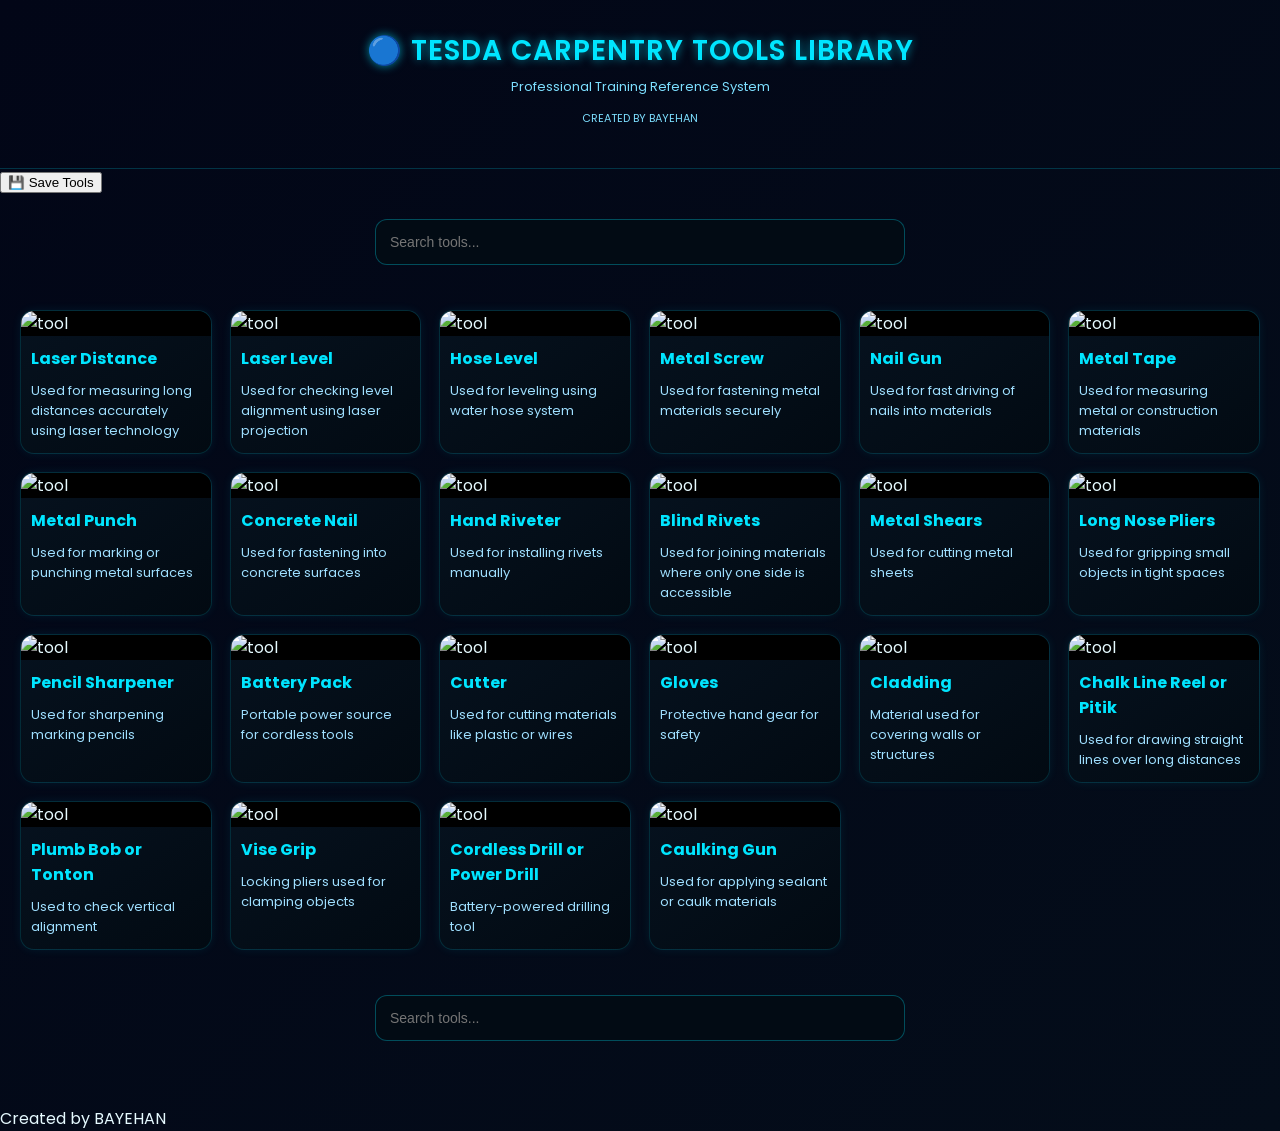
==== index.html @ d2997ce6 "Update index.html" ====
<!DOCTYPE html>
<html lang="en">
<head>
<meta charset="UTF-8">
<meta name="viewport" content="width=device-width, initial-scale=1.0">
<title>TESDA Carpentry Tools</title>
<link rel="stylesheet" href="styles.css">
<link href="https://fonts.googleapis.com/css2?family=Poppins:wght@300;400;600&display=swap" rel="stylesheet">
</head>

<body>

<header>
  <h1>🔵 TESDA CARPENTRY TOOLS LIBRARY</h1>
  <p>Professional Training Reference System</p>
  <p class="creator-text">Created by BAYEHAN</p>
</header>

<!-- 🔥 DITO MO ILAGAY -->
<button onclick="saveTools()" class="save-btn">💾 Save Tools</button>

<input type="text" id="search" placeholder="Search tools...">

<div class="grid" id="grid"></div>

<input type="text" id="search" placeholder="Search tools...">

<div class="grid" id="grid"></div>

<script src="script.js"></script>
<footer class="creator">
  Created by <span>BAYEHAN</span>
</footer>
</body>
</html>
---- styles.css ----
body {
  margin: 0;
  font-family: 'Segoe UI', 'Poppins', sans-serif;
  background: linear-gradient(135deg, #020617, #040d1a);
  color: #e6faff;
}

/* HEADER */
header {
  text-align: center;
  padding: 30px 10px;
  border-bottom: 1px solid rgba(0, 229, 255, 0.2);
}

header h1 {
  margin: 0;
  font-size: 28px;
  font-weight: 600;
  letter-spacing: 1px;
  color: #00e5ff;
  text-shadow: 0 0 10px rgba(0, 229, 255, 0.6);
}

header p {
  margin-top: 5px;
  font-size: 13px;
  color: #7ddfff;
}

/* SEARCH */
#search {
  width: 90%;
  max-width: 500px;
  margin: 25px auto;
  display: block;
  padding: 14px;
  border-radius: 12px;
  border: 1px solid rgba(0, 229, 255, 0.3);
  background: #020b14;
  color: white;
  font-size: 14px;
  outline: none;
  transition: 0.3s;
}

#search:focus {
  border-color: #00e5ff;
  box-shadow: 0 0 10px rgba(0, 229, 255, 0.5);
}

/* GRID */
.grid {
  display: grid;
  grid-template-columns: repeat(auto-fit, minmax(190px, 1fr));
  gap: 18px;
  padding: 20px;
}

/* CARD */
.card {
  background: linear-gradient(145deg, #06121f, #020a12);
  border: 1px solid rgba(0, 229, 255, 0.15);
  border-radius: 14px;
  overflow: hidden;
  transition: 0.3s;
  box-shadow: 0 0 10px rgba(0, 229, 255, 0.08);
}

.card:hover {
  transform: translateY(-6px);
  border-color: #00e5ff;
  box-shadow: 0 0 20px rgba(0, 229, 255, 0.35);
}

/* IMAGE (FIXED PRO STYLE) */
.card img {
  width: 100%;
  height: auto;        /* 🔵 natural ratio */
  max-height: 250px;   /* 🔵 limit para di sobrang laki */
  object-fit: contain; /* 🔵 no crop, no stretch */
  display: block;
  background: #000;    /* para clean kapag may space */
}

/* TEXT */
.card h3 {
  margin: 10px;
  font-size: 16px;
  color: #00e5ff;
}

.card p {
  margin: 0 10px 12px;
  font-size: 13px;
  color: #9fdfff;
}

/* SCROLLBAR */
::-webkit-scrollbar {
  width: 6px;
}

::-webkit-scrollbar-thumb {
  background: #00e5ff;
  border-radius: 10px;
}

.creator-text {
  font-size: 11px;
  color: #7ddfff;
  text-transform: uppercase;
}
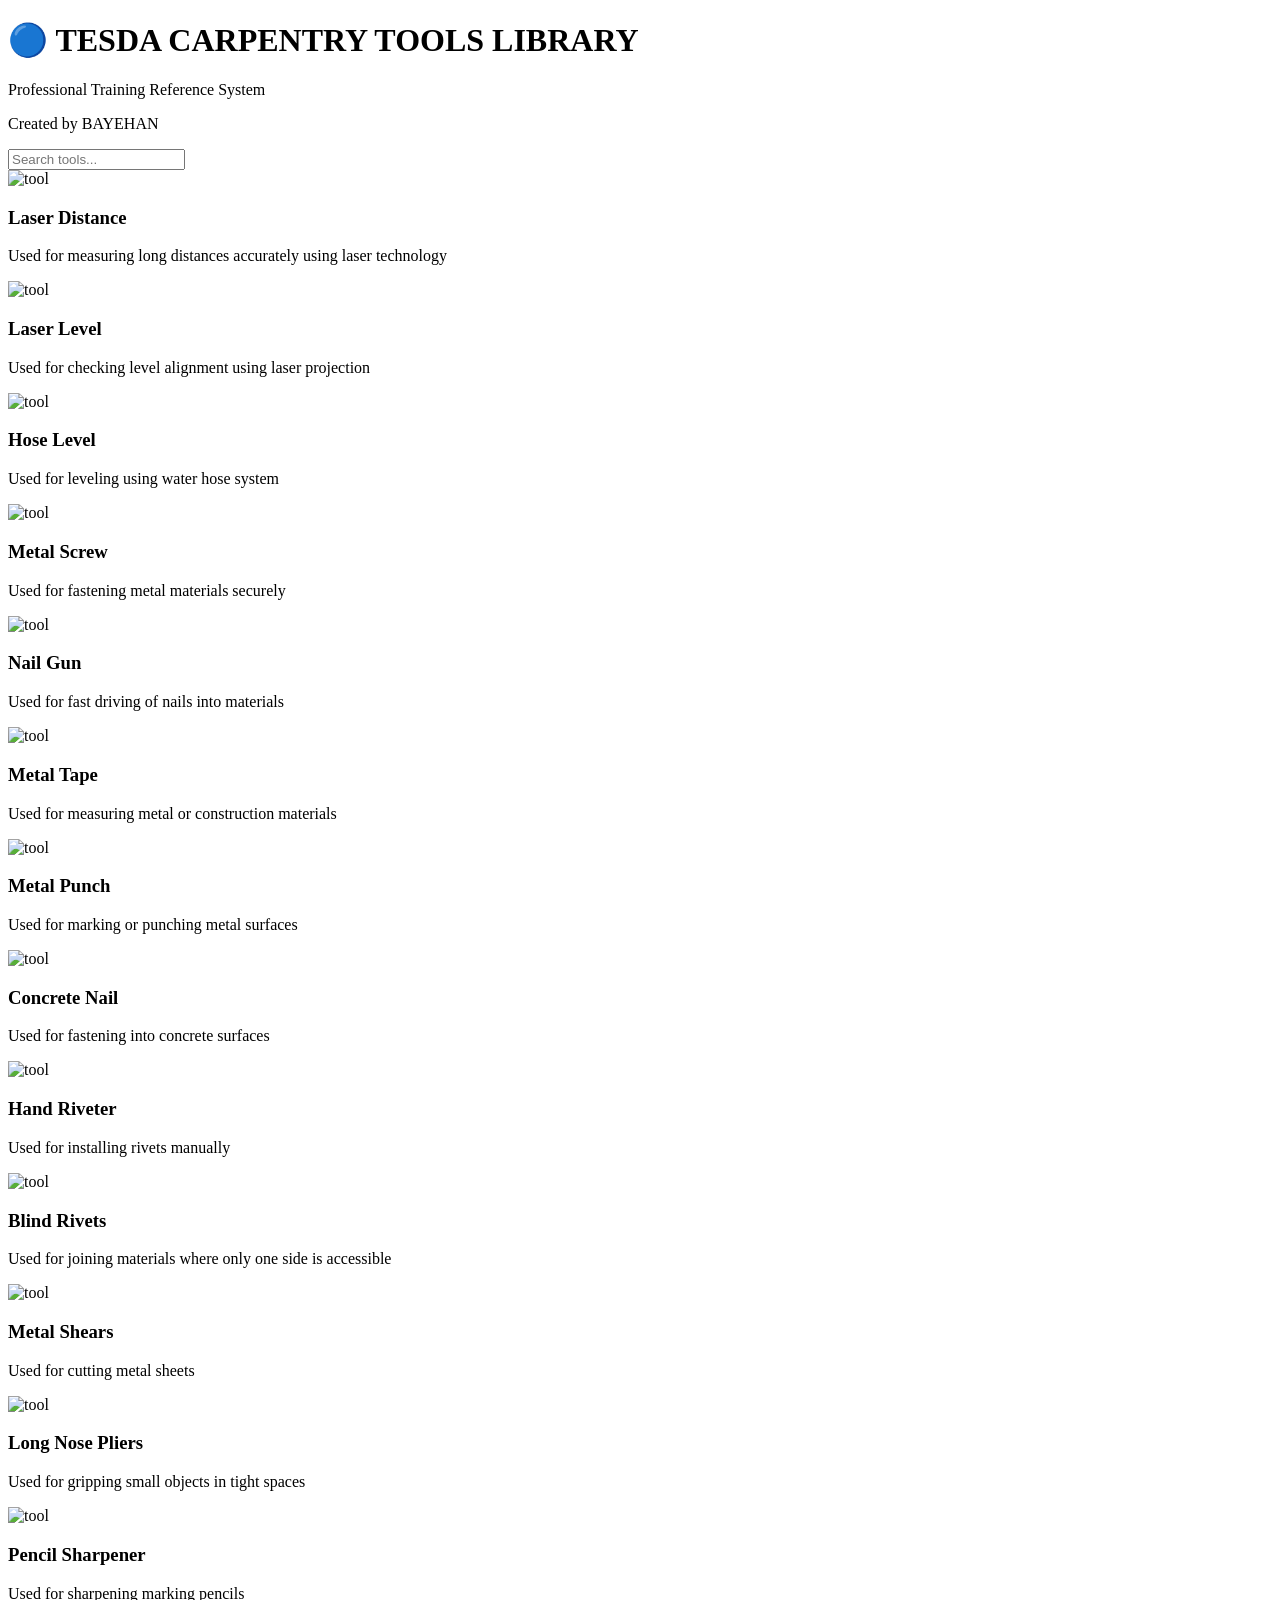
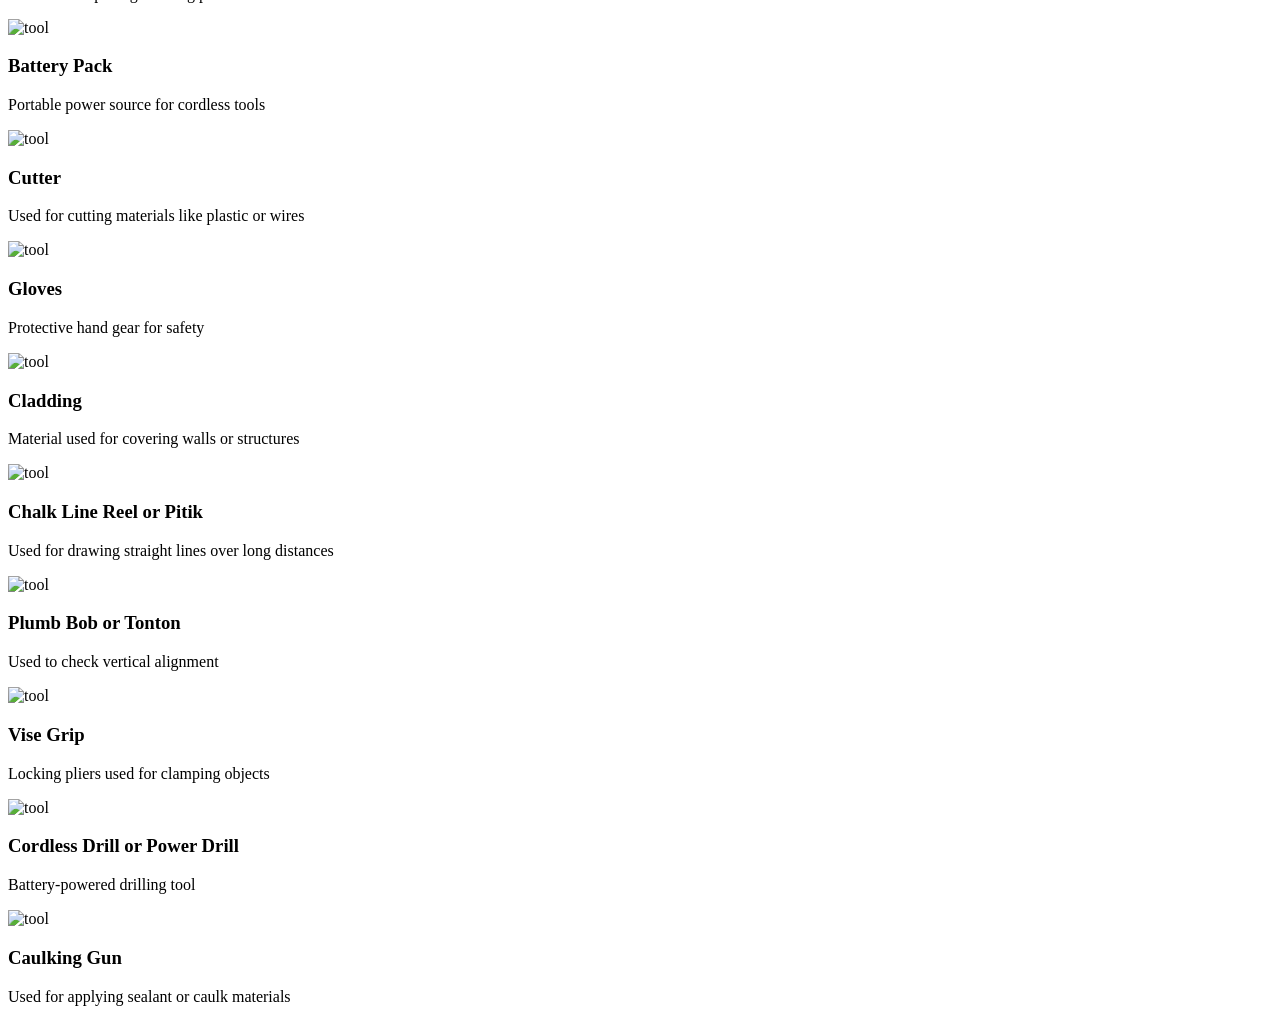
==== commit 1a8d3e62: "Update index.html" ====
--- a/index.html
+++ b/index.html
@@ -3,8 +3,12 @@
 <head>
 <meta charset="UTF-8">
 <meta name="viewport" content="width=device-width, initial-scale=1.0">
-<title>TESDA Carpentry Tools</title>
-<link rel="stylesheet" href="styles.css">
+
+<title>TESDA Tools</title>
+
+<link rel="stylesheet" href="style.css">
+
+<!-- FONT -->
 <link href="https://fonts.googleapis.com/css2?family=Poppins:wght@300;400;600&display=swap" rel="stylesheet">
 </head>
 
@@ -16,20 +20,10 @@
   <p class="creator-text">Created by BAYEHAN</p>
 </header>
 
-<!-- 🔥 DITO MO ILAGAY -->
-<button onclick="saveTools()" class="save-btn">💾 Save Tools</button>
-
-<input type="text" id="search" placeholder="Search tools...">
-
-<div class="grid" id="grid"></div>
-
 <input type="text" id="search" placeholder="Search tools...">
 
 <div class="grid" id="grid"></div>
 
 <script src="script.js"></script>
-<footer class="creator">
-  Created by <span>BAYEHAN</span>
-</footer>
 </body>
 </html>
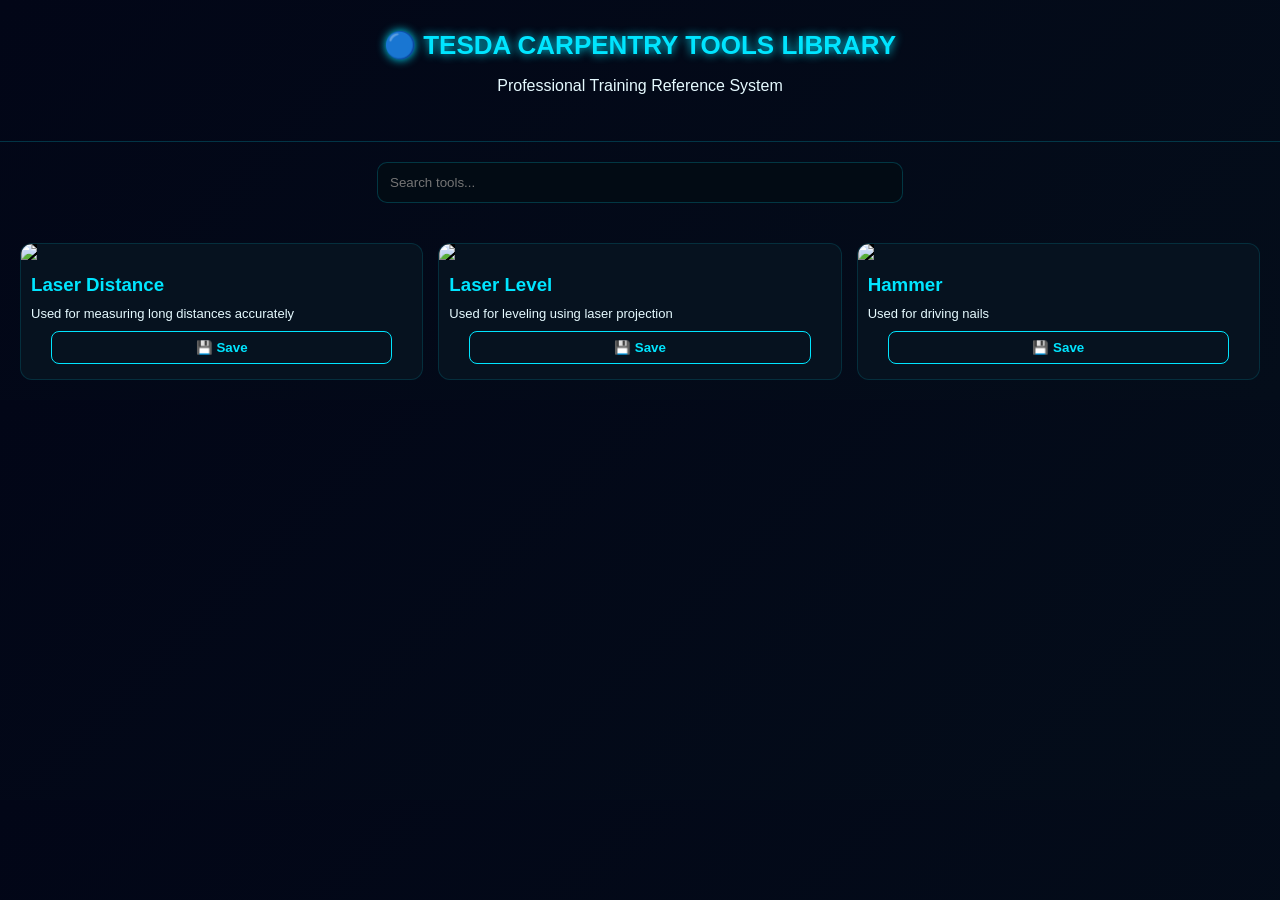
==== commit 4ee9bb91: "Update index.html" ====
--- a/index.html
+++ b/index.html
@@ -3,13 +3,8 @@
 <head>
 <meta charset="UTF-8">
 <meta name="viewport" content="width=device-width, initial-scale=1.0">
-
-<title>TESDA Tools</title>
-
-<link rel="stylesheet" href="style.css">
-
-<!-- FONT -->
-<link href="https://fonts.googleapis.com/css2?family=Poppins:wght@300;400;600&display=swap" rel="stylesheet">
+<title>TESDA Carpentry Tools</title>
+<link rel="stylesheet" href="styles.css">
 </head>
 
 <body>
@@ -17,7 +12,6 @@
 <header>
   <h1>🔵 TESDA CARPENTRY TOOLS LIBRARY</h1>
   <p>Professional Training Reference System</p>
-  <p class="creator-text">Created by BAYEHAN</p>
 </header>
 
 <input type="text" id="search" placeholder="Search tools...">
--- a/styles.css
+++ b/styles.css
@@ -0,0 +1,101 @@
+body {
+  margin: 0;
+  font-family: 'Poppins', sans-serif;
+  background: linear-gradient(135deg, #020617, #040d1a);
+  color: #e6faff;
+}
+
+/* HEADER */
+header {
+  text-align: center;
+  padding: 30px 10px;
+  border-bottom: 1px solid rgba(0, 229, 255, 0.2);
+}
+
+header h1 {
+  margin: 0;
+  font-size: 26px;
+  color: #00e5ff;
+  text-shadow: 0 0 10px #00e5ff;
+}
+
+.creator-text {
+  font-size: 12px;
+  color: #7ddfff;
+}
+
+/* SEARCH */
+#search {
+  width: 90%;
+  max-width: 500px;
+  margin: 20px auto;
+  display: block;
+  padding: 12px;
+  border-radius: 10px;
+  border: 1px solid #00e5ff33;
+  background: #020b14;
+  color: white;
+}
+
+/* GRID */
+.grid {
+  display: grid;
+  grid-template-columns: repeat(auto-fit, minmax(190px, 1fr));
+  gap: 15px;
+  padding: 20px;
+}
+
+/* CARD */
+.card {
+  background: #06121f;
+  border: 1px solid #00e5ff22;
+  border-radius: 12px;
+  overflow: hidden;
+  transition: 0.3s;
+}
+
+.card:hover {
+  transform: translateY(-5px);
+  box-shadow: 0 0 15px #00e5ff;
+}
+
+/* IMAGE */
+.card img {
+  width: 100%;
+  height: auto;
+  max-height: 220px;
+  object-fit: contain;
+  background: black;
+}
+
+/* TEXT */
+.card h3 {
+  margin: 10px;
+  color: #00e5ff;
+}
+
+.card p {
+  margin: 0 10px 10px;
+  font-size: 13px;
+}
+
+/* SAVE BUTTON */
+.save-tool-btn {
+  width: 85%;
+  margin: 10px auto 15px;
+  display: block;
+  padding: 8px;
+  border-radius: 8px;
+  border: 1px solid #00e5ff;
+  background: transparent;
+  color: #00e5ff;
+  font-weight: bold;
+  cursor: pointer;
+  transition: 0.3s;
+}
+
+.save-tool-btn:hover {
+  background: #00e5ff;
+  color: black;
+  box-shadow: 0 0 10px #00e5ff, 0 0 20px #00e5ff;
+}
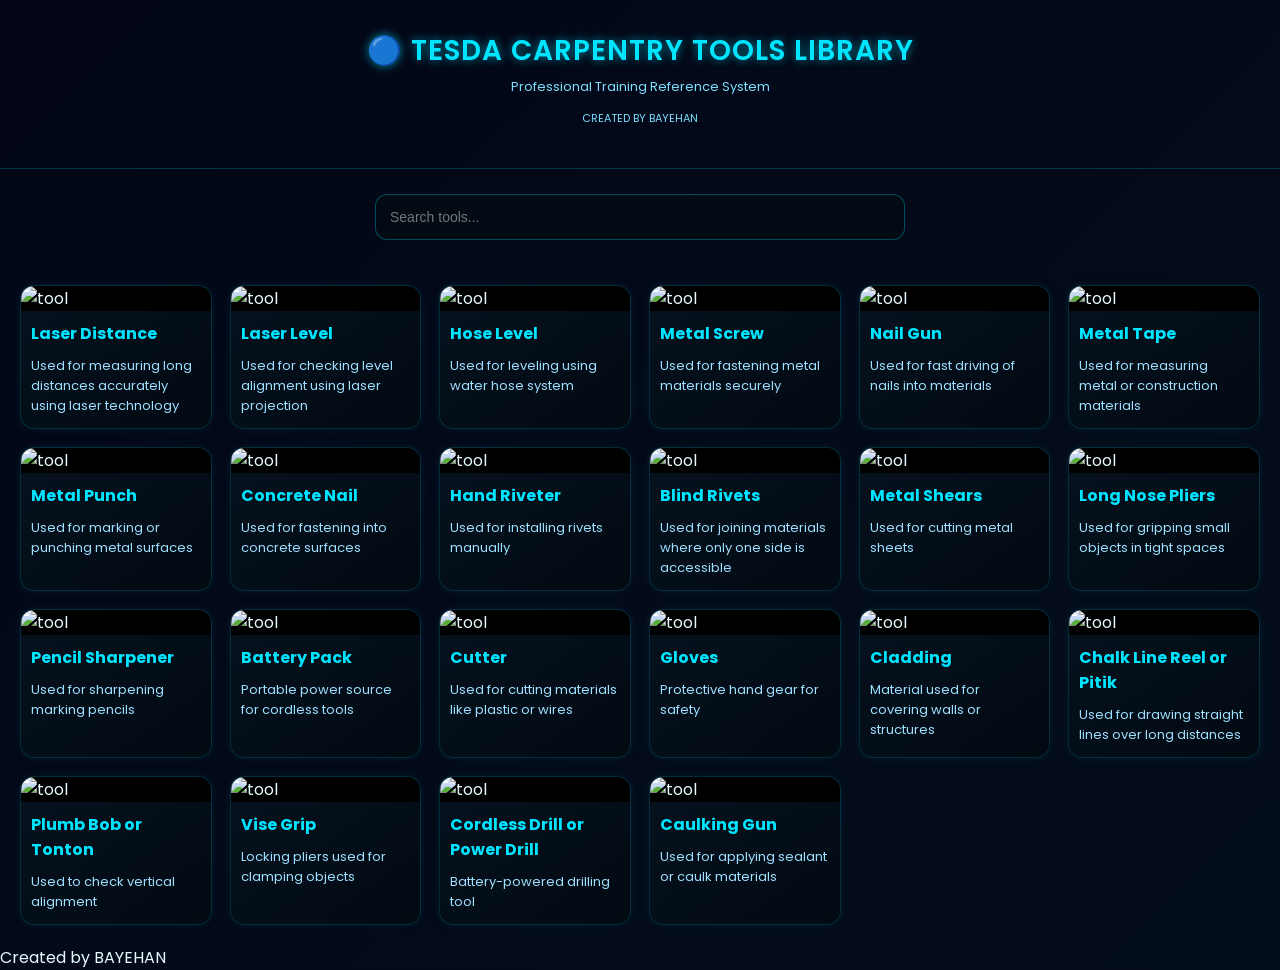
==== commit 29ef4ce5: "Add files via upload" ====
--- a/index.html
+++ b/index.html
@@ -5,6 +5,7 @@
 <meta name="viewport" content="width=device-width, initial-scale=1.0">
 <title>TESDA Carpentry Tools</title>
 <link rel="stylesheet" href="styles.css">
+<link href="https://fonts.googleapis.com/css2?family=Poppins:wght@300;400;600&display=swap" rel="stylesheet">
 </head>
 
 <body>
@@ -12,6 +13,7 @@
 <header>
   <h1>🔵 TESDA CARPENTRY TOOLS LIBRARY</h1>
   <p>Professional Training Reference System</p>
+  <p class="creator-text">Created by BAYEHAN</p>
 </header>
 
 <input type="text" id="search" placeholder="Search tools...">
@@ -19,5 +21,8 @@
 <div class="grid" id="grid"></div>
 
 <script src="script.js"></script>
+<footer class="creator">
+  Created by <span>BAYEHAN</span>
+</footer>
 </body>
-</html>
+</html>
--- a/styles.css
+++ b/styles.css
@@ -1,6 +1,6 @@
 body {
   margin: 0;
-  font-family: 'Poppins', sans-serif;
+  font-family: 'Segoe UI', 'Poppins', sans-serif;
   background: linear-gradient(135deg, #020617, #040d1a);
   color: #e6faff;
 }
@@ -14,13 +14,16 @@
 
 header h1 {
   margin: 0;
-  font-size: 26px;
+  font-size: 28px;
+  font-weight: 600;
+  letter-spacing: 1px;
   color: #00e5ff;
-  text-shadow: 0 0 10px #00e5ff;
+  text-shadow: 0 0 10px rgba(0, 229, 255, 0.6);
 }
 
-.creator-text {
-  font-size: 12px;
+header p {
+  margin-top: 5px;
+  font-size: 13px;
   color: #7ddfff;
 }
 
@@ -28,74 +31,82 @@
 #search {
   width: 90%;
   max-width: 500px;
-  margin: 20px auto;
+  margin: 25px auto;
   display: block;
-  padding: 12px;
-  border-radius: 10px;
-  border: 1px solid #00e5ff33;
+  padding: 14px;
+  border-radius: 12px;
+  border: 1px solid rgba(0, 229, 255, 0.3);
   background: #020b14;
   color: white;
+  font-size: 14px;
+  outline: none;
+  transition: 0.3s;
+}
+
+#search:focus {
+  border-color: #00e5ff;
+  box-shadow: 0 0 10px rgba(0, 229, 255, 0.5);
 }
 
 /* GRID */
 .grid {
   display: grid;
   grid-template-columns: repeat(auto-fit, minmax(190px, 1fr));
-  gap: 15px;
+  gap: 18px;
   padding: 20px;
 }
 
 /* CARD */
 .card {
-  background: #06121f;
-  border: 1px solid #00e5ff22;
-  border-radius: 12px;
+  background: linear-gradient(145deg, #06121f, #020a12);
+  border: 1px solid rgba(0, 229, 255, 0.15);
+  border-radius: 14px;
   overflow: hidden;
   transition: 0.3s;
+  box-shadow: 0 0 10px rgba(0, 229, 255, 0.08);
 }
 
 .card:hover {
-  transform: translateY(-5px);
-  box-shadow: 0 0 15px #00e5ff;
+  transform: translateY(-6px);
+  border-color: #00e5ff;
+  box-shadow: 0 0 20px rgba(0, 229, 255, 0.35);
 }
 
-/* IMAGE */
+/* IMAGE (FIXED PRO STYLE) */
 .card img {
   width: 100%;
-  height: auto;
-  max-height: 220px;
-  object-fit: contain;
-  background: black;
+  height: auto;        /* 🔵 natural ratio */
+  max-height: 250px;   /* 🔵 limit para di sobrang laki */
+  object-fit: contain; /* 🔵 no crop, no stretch */
+  display: block;
+  background: #000;    /* para clean kapag may space */
 }
 
 /* TEXT */
 .card h3 {
   margin: 10px;
+  font-size: 16px;
   color: #00e5ff;
 }
 
 .card p {
-  margin: 0 10px 10px;
+  margin: 0 10px 12px;
   font-size: 13px;
+  color: #9fdfff;
 }
 
-/* SAVE BUTTON */
-.save-tool-btn {
-  width: 85%;
-  margin: 10px auto 15px;
-  display: block;
-  padding: 8px;
-  border-radius: 8px;
-  border: 1px solid #00e5ff;
-  background: transparent;
-  color: #00e5ff;
-  font-weight: bold;
-  cursor: pointer;
-  transition: 0.3s;
+/* SCROLLBAR */
+::-webkit-scrollbar {
+  width: 6px;
 }
 
-.save-tool-btn:hover {
+::-webkit-scrollbar-thumb {
   background: #00e5ff;
-  color: black;
-  box-shadow: 0 0 10px #00e5ff, 0 0 20px #00e5ff;
+  border-radius: 10px;
 }
+
+.creator-text {
+  font-size: 11px;
+  color: #7ddfff;
+  text-transform: uppercase;
+}
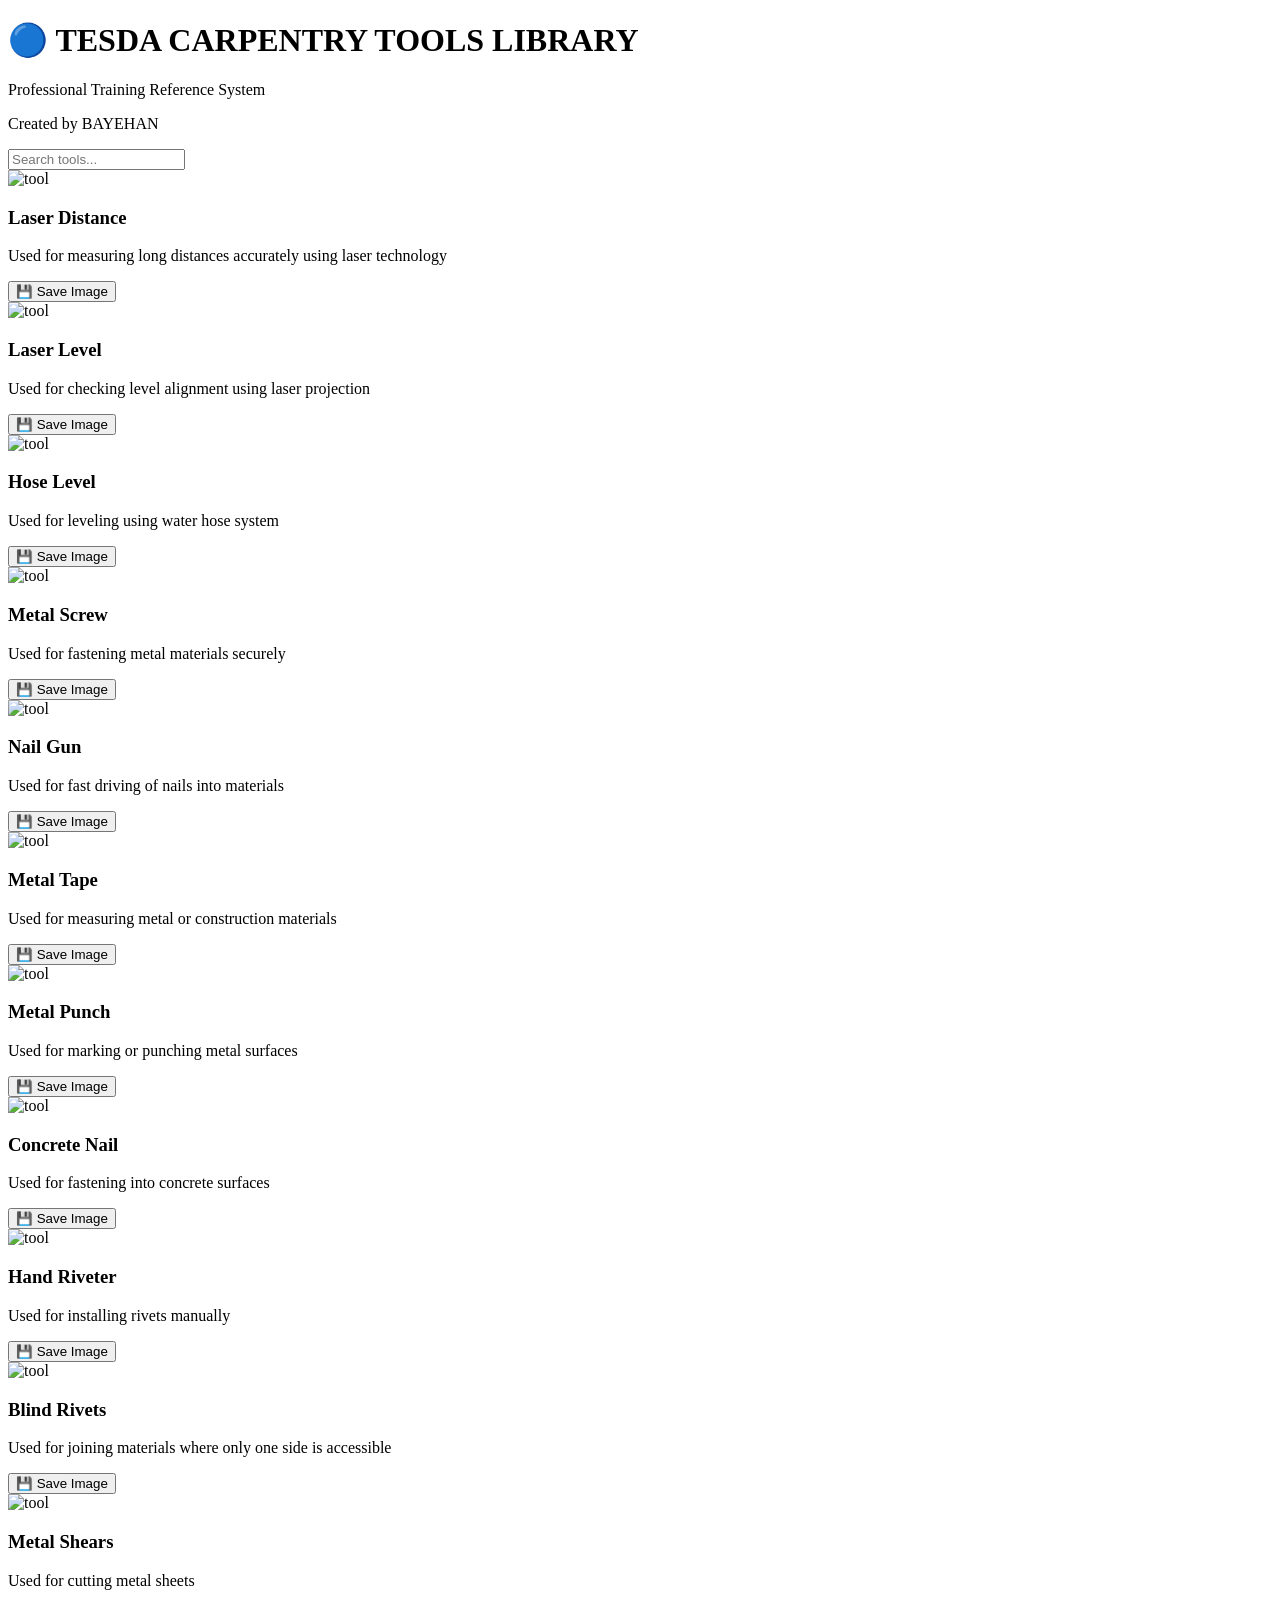
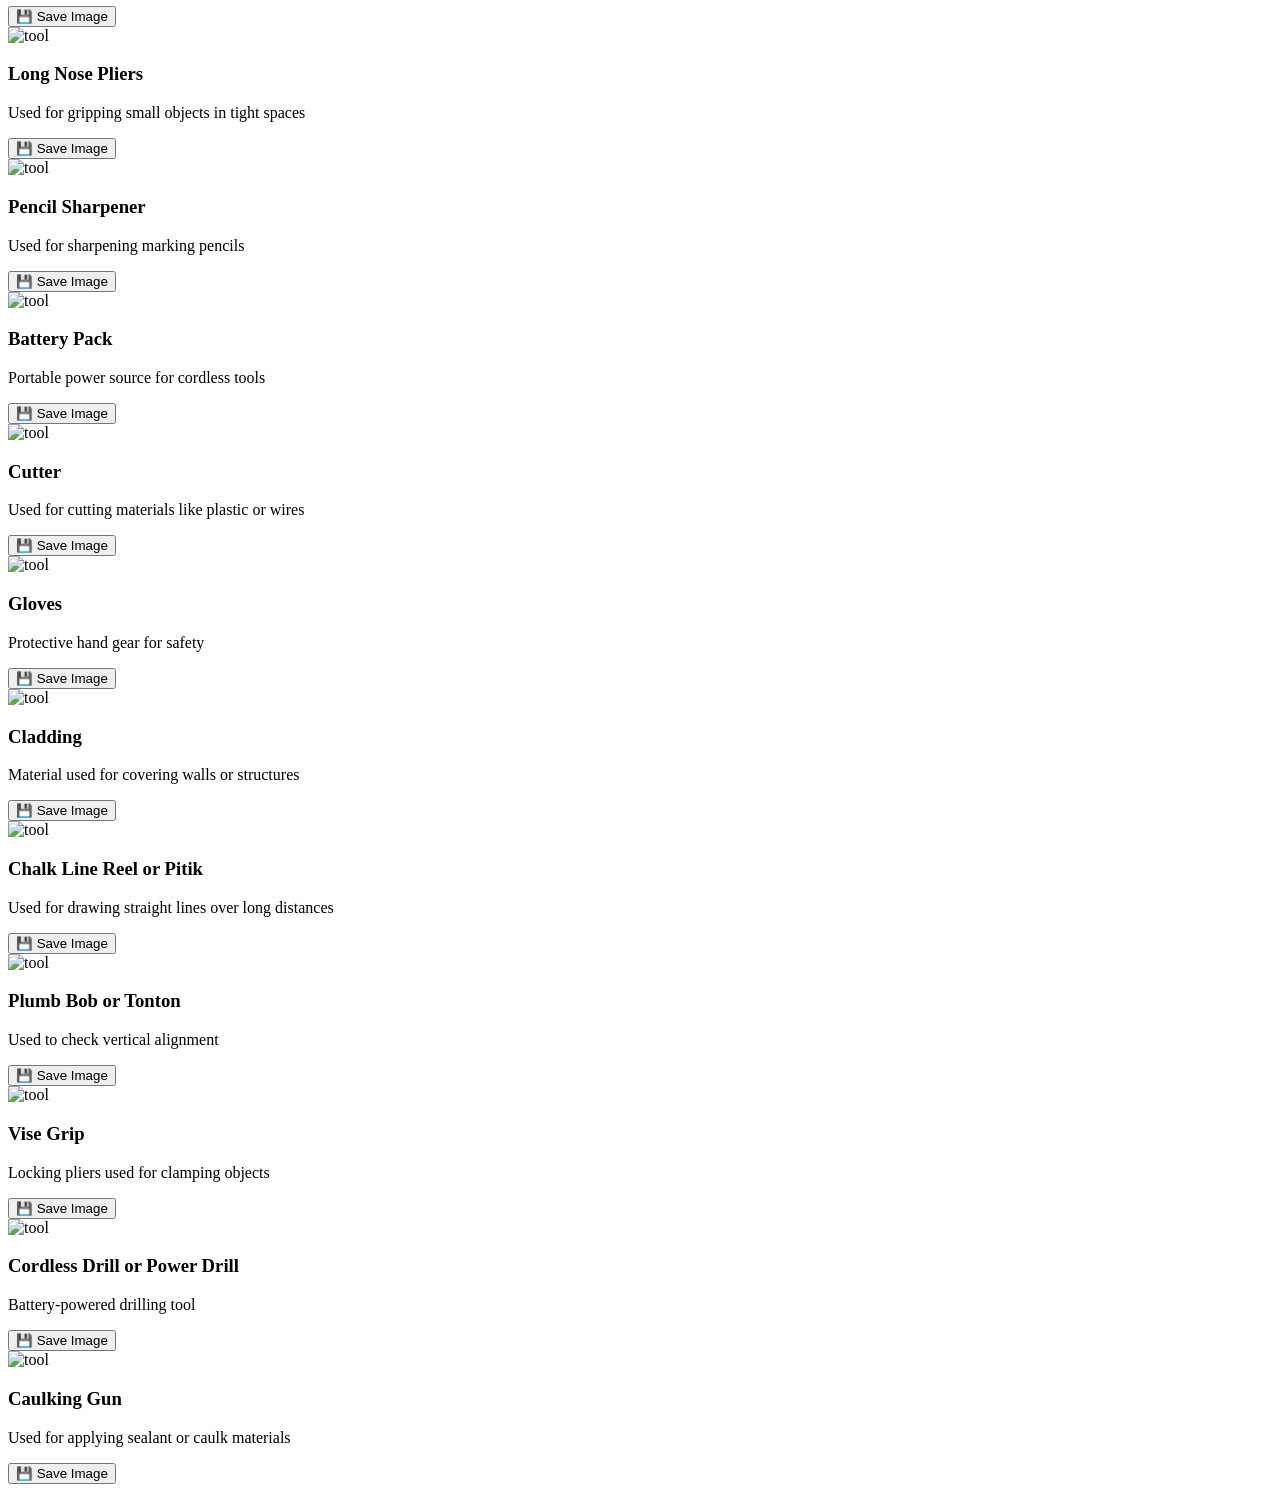
==== commit 52c41b46: "Update index.html" ====
--- a/index.html
+++ b/index.html
@@ -3,8 +3,11 @@
 <head>
 <meta charset="UTF-8">
 <meta name="viewport" content="width=device-width, initial-scale=1.0">
-<title>TESDA Carpentry Tools</title>
-<link rel="stylesheet" href="styles.css">
+
+<title>TESDA Tools</title>
+
+<link rel="stylesheet" href="style.css">
+
 <link href="https://fonts.googleapis.com/css2?family=Poppins:wght@300;400;600&display=swap" rel="stylesheet">
 </head>
 
@@ -21,8 +24,5 @@
 <div class="grid" id="grid"></div>
 
 <script src="script.js"></script>
-<footer class="creator">
-  Created by <span>BAYEHAN</span>
-</footer>
 </body>
-</html>+</html>
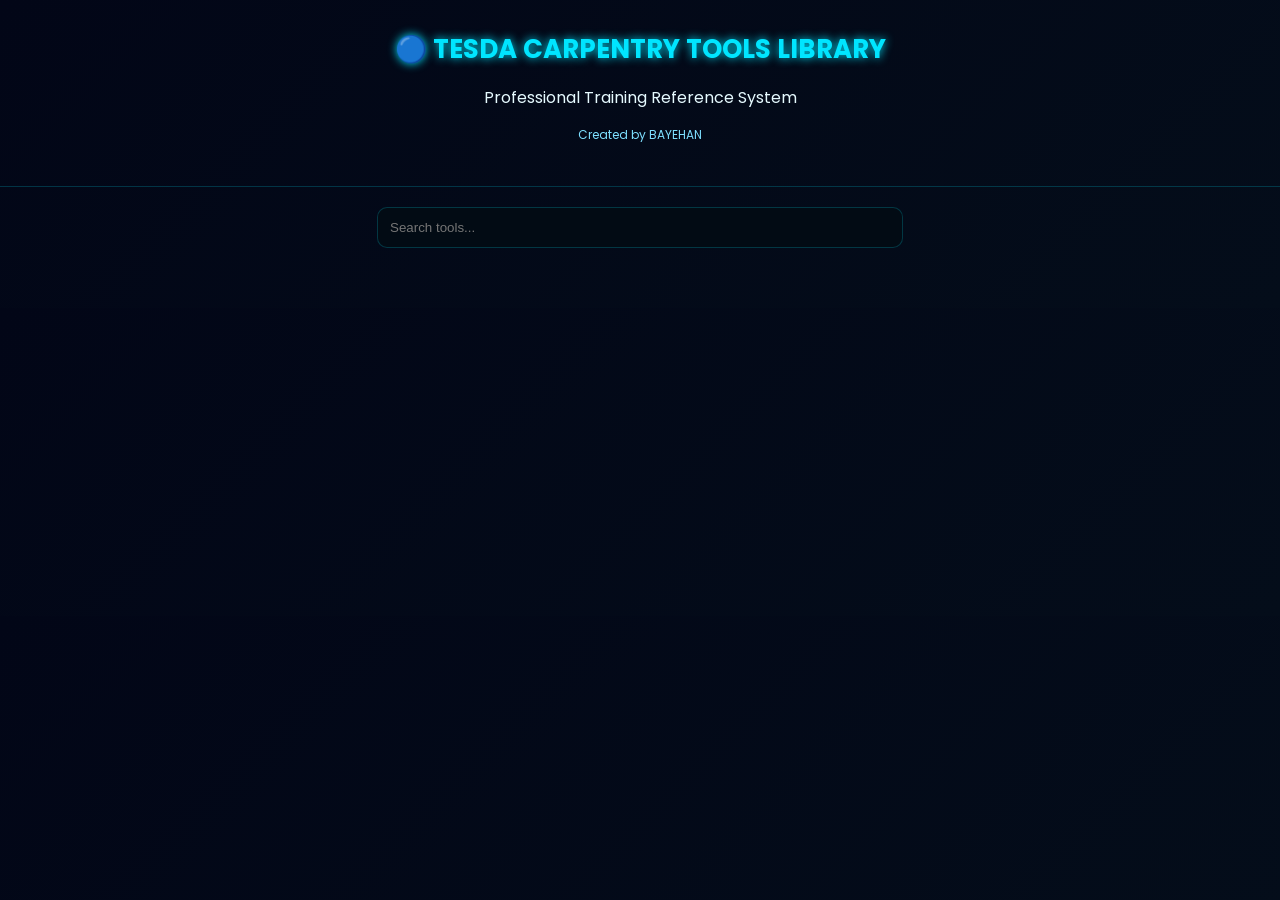
==== commit 31d274ee: "Update index.html" ====
--- a/index.html
+++ b/index.html
@@ -6,7 +6,7 @@
 
 <title>TESDA Tools</title>
 
-<link rel="stylesheet" href="style.css">
+<link rel="stylesheet" href="styles.css">
 
 <link href="https://fonts.googleapis.com/css2?family=Poppins:wght@300;400;600&display=swap" rel="stylesheet">
 </head>
--- a/styles.css
+++ b/styles.css
@@ -0,0 +1,100 @@
+body {
+  margin: 0;
+  font-family: 'Poppins', sans-serif;
+  background: linear-gradient(135deg, #020617, #040d1a);
+  color: #e6faff;
+}
+
+header {
+  text-align: center;
+  padding: 30px 10px;
+  border-bottom: 1px solid rgba(0, 229, 255, 0.2);
+}
+
+header h1 {
+  margin: 0;
+  font-size: 26px;
+  color: #00e5ff;
+  text-shadow: 0 0 10px #00e5ff;
+}
+
+.creator-text {
+  font-size: 12px;
+  color: #7ddfff;
+}
+
+/* SEARCH */
+#search {
+  width: 90%;
+  max-width: 500px;
+  margin: 20px auto;
+  display: block;
+  padding: 12px;
+  border-radius: 10px;
+  border: 1px solid #00e5ff33;
+  background: #020b14;
+  color: white;
+}
+
+/* GRID */
+.grid {
+  display: grid;
+  grid-template-columns: repeat(auto-fit, minmax(190px, 1fr));
+  gap: 15px;
+  padding: 20px;
+}
+
+/* CARD */
+.card {
+  background: #06121f;
+  border: 1px solid #00e5ff22;
+  border-radius: 12px;
+  overflow: hidden;
+  transition: 0.3s;
+}
+
+.card:hover {
+  transform: translateY(-5px);
+  box-shadow: 0 0 15px #00e5ff;
+}
+
+/* IMAGE */
+.card img {
+  width: 100%;
+  height: auto;
+  max-height: 220px;
+  object-fit: contain;
+  background: black;
+}
+
+/* TEXT */
+.card h3 {
+  margin: 10px;
+  color: #00e5ff;
+}
+
+.card p {
+  margin: 0 10px 10px;
+  font-size: 13px;
+}
+
+/* 🔵 SAVE BUTTON (ADDED ONLY) */
+.save-img-btn {
+  width: 85%;
+  margin: 10px auto 15px;
+  display: block;
+  padding: 8px;
+  border-radius: 8px;
+  border: 1px solid #00e5ff;
+  background: transparent;
+  color: #00e5ff;
+  font-weight: bold;
+  cursor: pointer;
+  transition: 0.3s;
+}
+
+.save-img-btn:hover {
+  background: #00e5ff;
+  color: black;
+  box-shadow: 0 0 10px #00e5ff, 0 0 20px #00e5ff;
+}
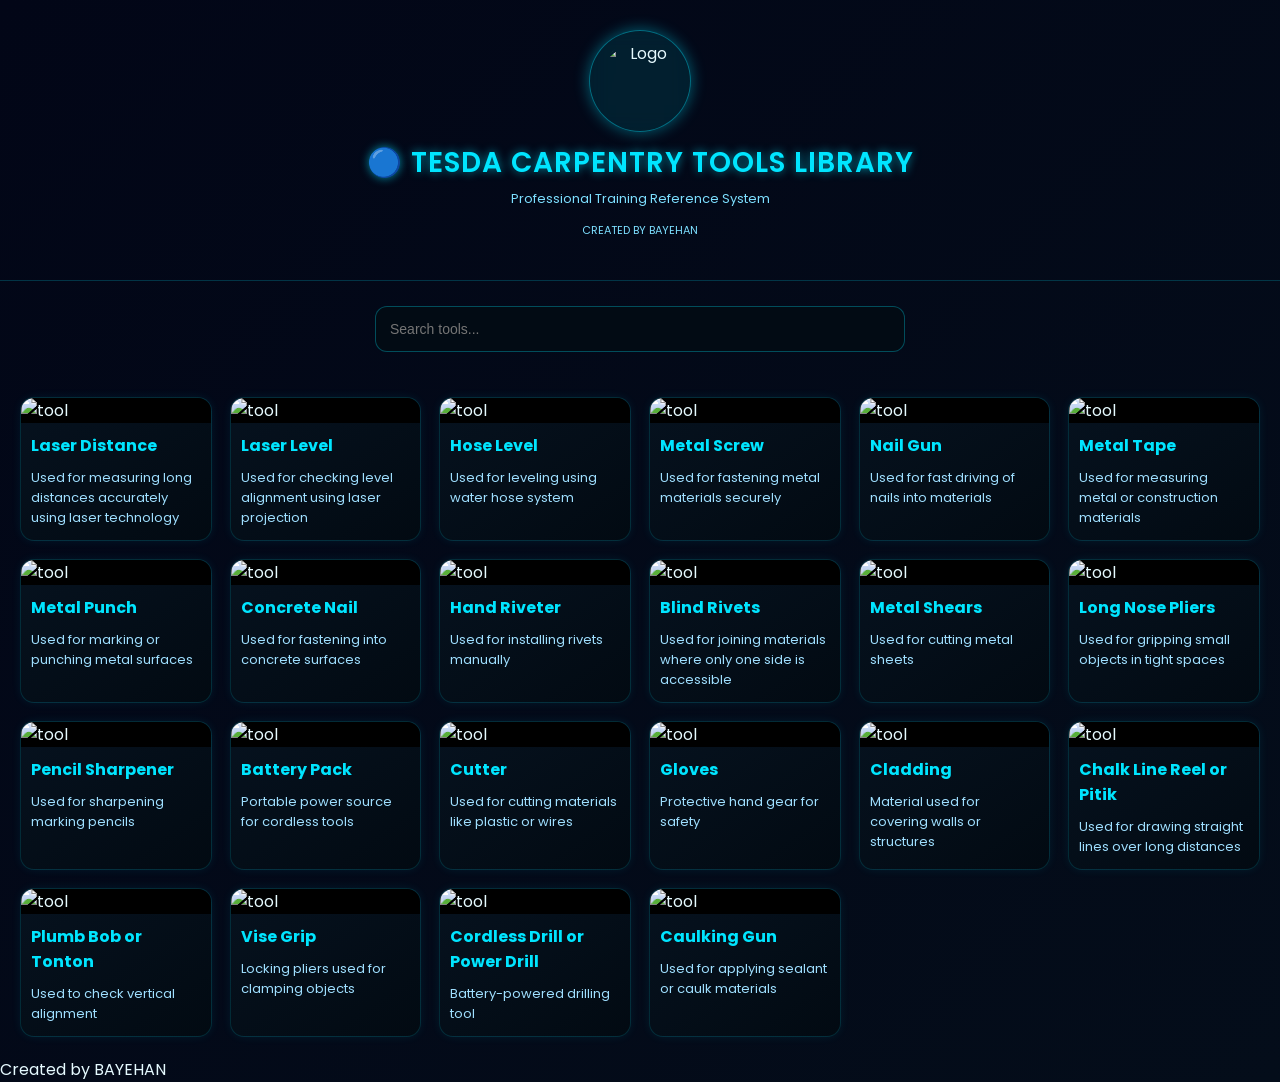
==== commit 0caae922: "Add files via upload" ====
--- a/index.html
+++ b/index.html
@@ -3,17 +3,18 @@
 <head>
 <meta charset="UTF-8">
 <meta name="viewport" content="width=device-width, initial-scale=1.0">
-
-<title>TESDA Tools</title>
-
+<title>TESDA Carpentry Tools</title>
 <link rel="stylesheet" href="styles.css">
-
 <link href="https://fonts.googleapis.com/css2?family=Poppins:wght@300;400;600&display=swap" rel="stylesheet">
 </head>
 
 <body>
 
 <header>
+  <div class="logo-container">
+    <img src="images/tesda-logo.png" alt="Logo">
+  </div>
+
   <h1>🔵 TESDA CARPENTRY TOOLS LIBRARY</h1>
   <p>Professional Training Reference System</p>
   <p class="creator-text">Created by BAYEHAN</p>
@@ -24,5 +25,8 @@
 <div class="grid" id="grid"></div>
 
 <script src="script.js"></script>
+<footer class="creator">
+  Created by <span>BAYEHAN</span>
+</footer>
 </body>
-</html>
+</html>
--- a/styles.css
+++ b/styles.css
@@ -1,10 +1,11 @@
 body {
   margin: 0;
-  font-family: 'Poppins', sans-serif;
+  font-family: 'Segoe UI', 'Poppins', sans-serif;
   background: linear-gradient(135deg, #020617, #040d1a);
   color: #e6faff;
 }
 
+/* HEADER */
 header {
   text-align: center;
   padding: 30px 10px;
@@ -13,13 +14,16 @@
 
 header h1 {
   margin: 0;
-  font-size: 26px;
+  font-size: 28px;
+  font-weight: 600;
+  letter-spacing: 1px;
   color: #00e5ff;
-  text-shadow: 0 0 10px #00e5ff;
+  text-shadow: 0 0 10px rgba(0, 229, 255, 0.6);
 }
 
-.creator-text {
-  font-size: 12px;
+header p {
+  margin-top: 5px;
+  font-size: 13px;
   color: #7ddfff;
 }
 
@@ -27,74 +31,100 @@
 #search {
   width: 90%;
   max-width: 500px;
-  margin: 20px auto;
+  margin: 25px auto;
   display: block;
-  padding: 12px;
-  border-radius: 10px;
-  border: 1px solid #00e5ff33;
+  padding: 14px;
+  border-radius: 12px;
+  border: 1px solid rgba(0, 229, 255, 0.3);
   background: #020b14;
   color: white;
+  font-size: 14px;
+  outline: none;
+  transition: 0.3s;
+}
+
+#search:focus {
+  border-color: #00e5ff;
+  box-shadow: 0 0 10px rgba(0, 229, 255, 0.5);
 }
 
 /* GRID */
 .grid {
   display: grid;
   grid-template-columns: repeat(auto-fit, minmax(190px, 1fr));
-  gap: 15px;
+  gap: 18px;
   padding: 20px;
 }
 
 /* CARD */
 .card {
-  background: #06121f;
-  border: 1px solid #00e5ff22;
-  border-radius: 12px;
+  background: linear-gradient(145deg, #06121f, #020a12);
+  border: 1px solid rgba(0, 229, 255, 0.15);
+  border-radius: 14px;
   overflow: hidden;
   transition: 0.3s;
+  box-shadow: 0 0 10px rgba(0, 229, 255, 0.08);
 }
 
 .card:hover {
-  transform: translateY(-5px);
-  box-shadow: 0 0 15px #00e5ff;
+  transform: translateY(-6px);
+  border-color: #00e5ff;
+  box-shadow: 0 0 20px rgba(0, 229, 255, 0.35);
 }
 
-/* IMAGE */
+/* IMAGE (FIXED PRO STYLE) */
 .card img {
   width: 100%;
-  height: auto;
-  max-height: 220px;
-  object-fit: contain;
-  background: black;
+  height: auto;        /* 🔵 natural ratio */
+  max-height: 250px;   /* 🔵 limit para di sobrang laki */
+  object-fit: contain; /* 🔵 no crop, no stretch */
+  display: block;
+  background: #000;    /* para clean kapag may space */
 }
 
 /* TEXT */
 .card h3 {
   margin: 10px;
+  font-size: 16px;
   color: #00e5ff;
 }
 
 .card p {
-  margin: 0 10px 10px;
+  margin: 0 10px 12px;
   font-size: 13px;
+  color: #9fdfff;
 }
 
-/* 🔵 SAVE BUTTON (ADDED ONLY) */
-.save-img-btn {
-  width: 85%;
-  margin: 10px auto 15px;
-  display: block;
-  padding: 8px;
-  border-radius: 8px;
-  border: 1px solid #00e5ff;
-  background: transparent;
-  color: #00e5ff;
-  font-weight: bold;
-  cursor: pointer;
-  transition: 0.3s;
+/* SCROLLBAR */
+::-webkit-scrollbar {
+  width: 6px;
 }
 
-.save-img-btn:hover {
+::-webkit-scrollbar-thumb {
   background: #00e5ff;
-  color: black;
-  box-shadow: 0 0 10px #00e5ff, 0 0 20px #00e5ff;
+  border-radius: 10px;
 }
+
+.creator-text {
+  font-size: 11px;
+  color: #7ddfff;
+  text-transform: uppercase;
+}
+
+.logo-container {
+  display: flex;
+  justify-content: center;
+  margin-bottom: 10px;
+}
+
+.logo-container img {
+  width: 80px;
+  height: 80px;
+  border-radius: 50%;
+  padding: 10px;
+  background: rgba(0, 229, 255, 0.1);
+  backdrop-filter: blur(10px);
+  border: 1px solid rgba(0, 229, 255, 0.4);
+  box-shadow: 0 0 15px rgba(0, 229, 255, 0.4);
+  object-fit: contain;
+}
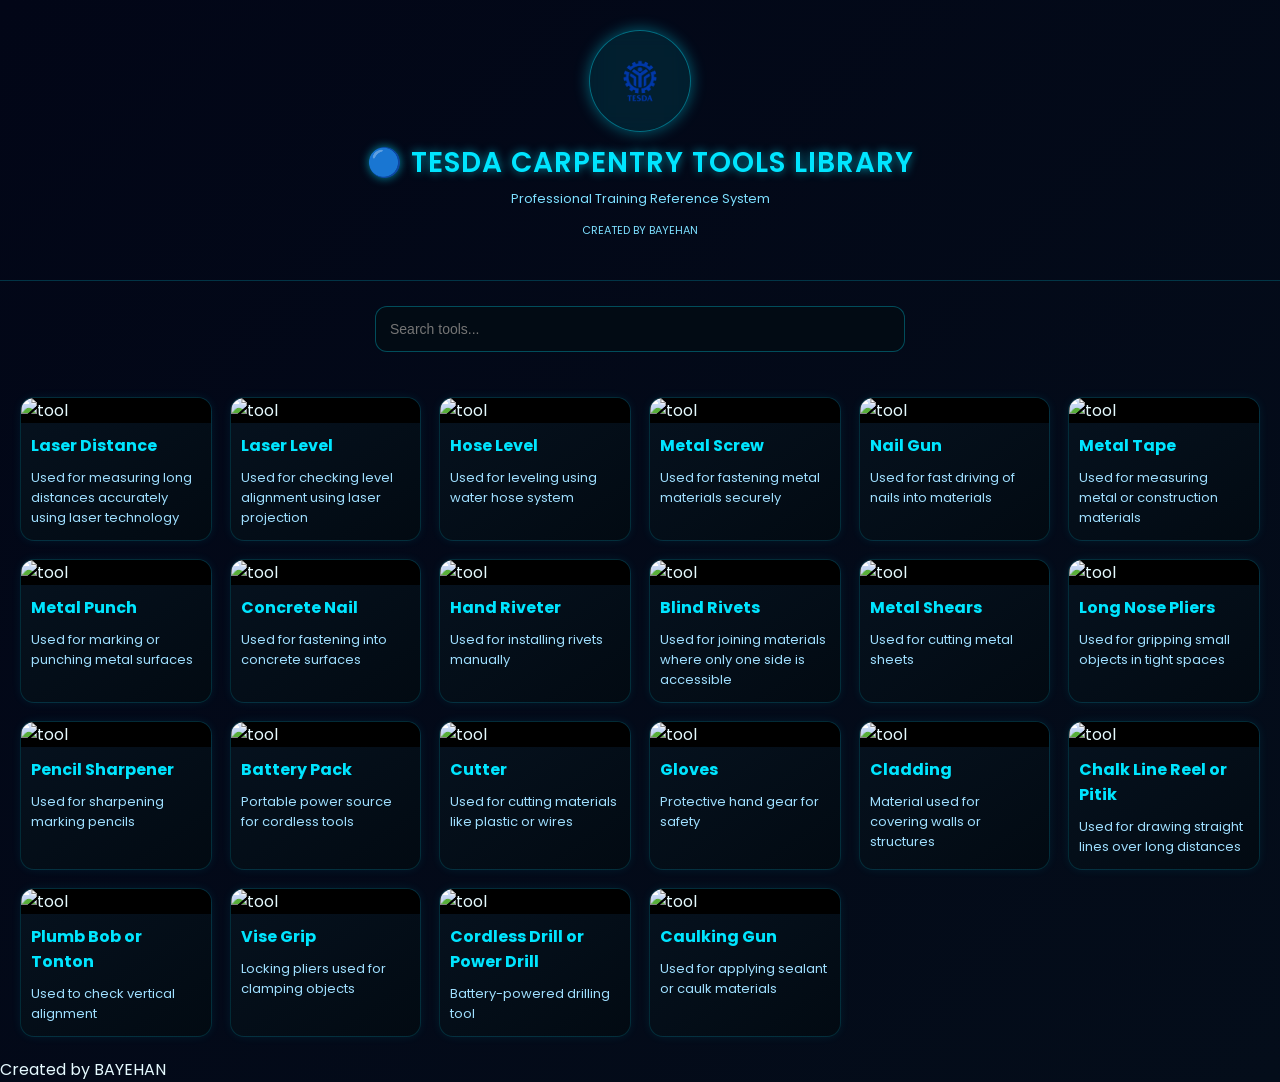
==== commit 91d5a54e: "Update index.html" ====
--- a/index.html
+++ b/index.html
@@ -12,7 +12,7 @@
 
 <header>
   <div class="logo-container">
-    <img src="images/tesda-logo.png" alt="Logo">
+    <img src="tesda-logo.png" alt="Logo">
   </div>
 
   <h1>🔵 TESDA CARPENTRY TOOLS LIBRARY</h1>
@@ -29,4 +29,4 @@
   Created by <span>BAYEHAN</span>
 </footer>
 </body>
-</html>+</html>
